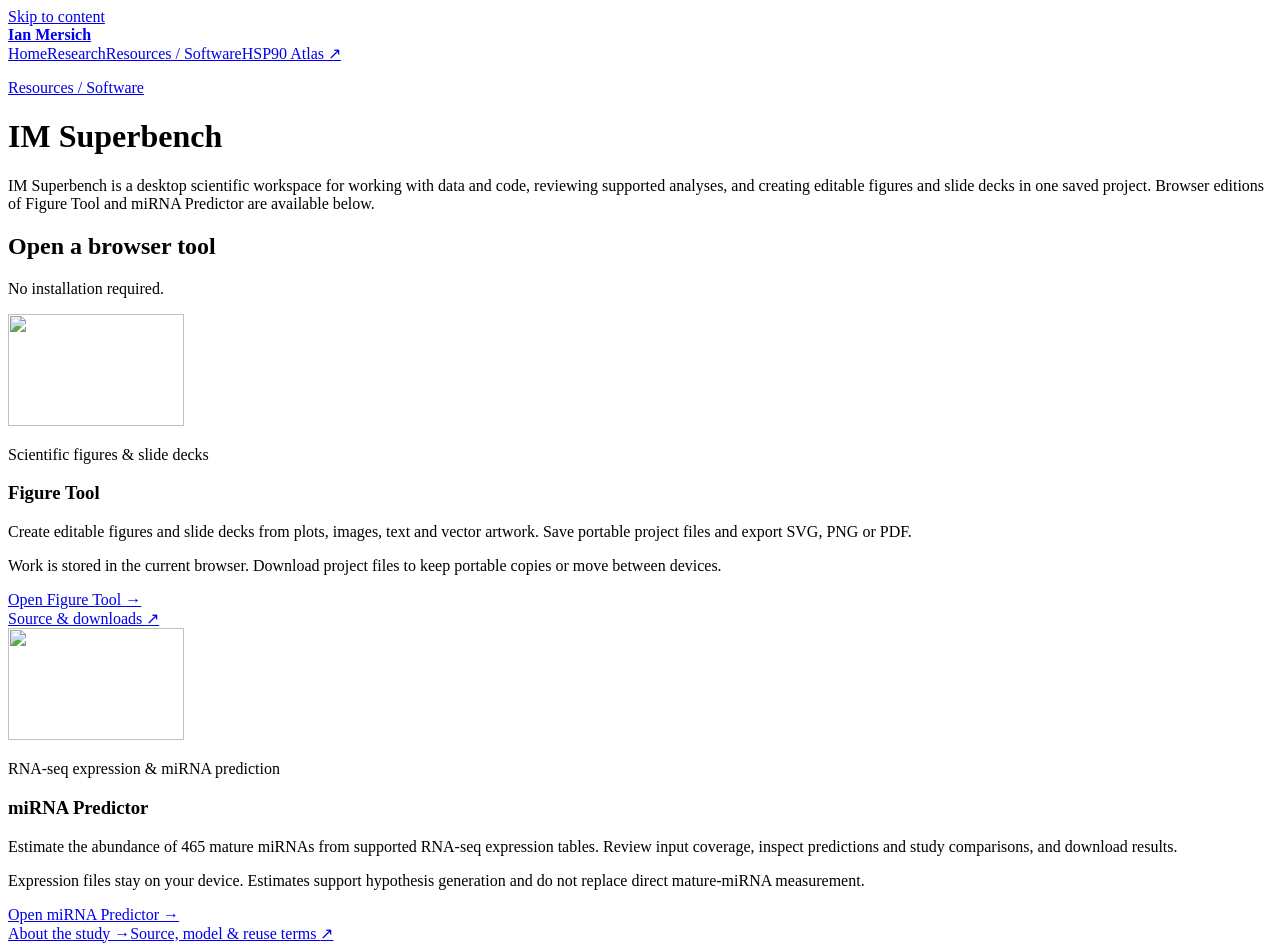
==== pages/superbench/index.html @ b1b7c520 "Publish reviewed Figure Tool beta.23 website release" ====
<!doctype html>
<html lang="en">
<head>
  <meta charset="utf-8">
  <meta name="viewport" content="width=device-width, initial-scale=1">
  <meta name="description" content="IM Superbench scientific tools, including Figure Tool and miRNA Predictor browser editions.">
  <title>IM Superbench · Ian Mersich</title>
  <link rel="icon" href="/assets/favicon.svg" type="image/svg+xml">
  <link rel="stylesheet" href="/assets/preview.css">
  <link rel="stylesheet" href="/assets/personal-theme.css?v=20261031-research-layout">
  <link rel="stylesheet" href="/assets/superbench.css?v=20261015">
</head>
<body class="superbench-overview" data-preview-page="superbench-overview">
  <a class="skip-link" href="#main">Skip to content</a>
  <header class="site-header"><div class="site-header__inner"><a class="wordmark" href="/" aria-label="Ian Mersich home"><span class="wordmark__text"><strong>Ian Mersich</strong></span></a><nav class="primary-nav" aria-label="Primary navigation"><a href="/">Home</a><a href="/research.html">Research</a><a aria-current="location" href="/software.html">Resources / Software</a><a href="https://ian-mersich.github.io/hsp90-atlas-site/">HSP90 Atlas <span aria-hidden="true">↗</span></a></nav></div></header>
  <main id="main" class="resource-main shell">
    <header class="resource-heading">
      <p class="kicker"><a href="/software.html">Resources / Software</a></p>
      <h1>IM Superbench</h1>
      <p>IM Superbench is a desktop scientific workspace for working with data and code, reviewing supported analyses, and creating editable figures and slide decks in one saved project. Browser editions of Figure Tool and miRNA Predictor are available below.</p>
    </header>

    <section id="browser-tools" class="browser-tools-section" aria-labelledby="browser-tools-title">
      <div class="browser-tools-heading"><h2 id="browser-tools-title">Open a browser tool</h2><p>No installation required.</p></div>
      <div class="browser-tools-grid">
        <article class="browser-tool" aria-labelledby="figure-tool-title">
          <div class="browser-tool__heading"><img class="browser-tool__illustration" src="/assets/superbench/figure-tool.svg" width="176" height="112" alt=""><div><p class="browser-tool__category">Scientific figures &amp; slide decks</p><h3 id="figure-tool-title">Figure Tool</h3></div></div>
          <div class="browser-tool__copy">
            <p>Create editable figures and slide decks from plots, images, text and vector artwork. Save portable project files and export SVG, PNG or PDF.</p>
            <p class="browser-tool__note">Work is stored in the current browser. Download project files to keep portable copies or move between devices.</p>
          </div>
          <div class="browser-tool__actions"><a class="tool-open" href="/superbench/figure_tool/">Open Figure Tool <span aria-hidden="true">→</span></a><div class="browser-tool__secondary"><a href="https://github.com/ian-mersich/superbench-figure-tool/releases/tag/v1.0.0-beta.23">Source &amp; downloads <span aria-hidden="true">↗</span></a></div></div>
        </article>
        <article class="browser-tool" aria-labelledby="mirna-tool-title">
          <div class="browser-tool__heading"><img class="browser-tool__illustration" src="/assets/superbench/mirna-predictor.svg" width="176" height="112" alt=""><div><p class="browser-tool__category">RNA-seq expression &amp; miRNA prediction</p><h3 id="mirna-tool-title">miRNA Predictor</h3></div></div>
          <div class="browser-tool__copy">
            <p>Estimate the abundance of 465 mature miRNAs from supported RNA-seq expression tables. Review input coverage, inspect predictions and study comparisons, and download results.</p>
            <p class="browser-tool__note">Expression files stay on your device. Estimates support hypothesis generation and do not replace direct mature-miRNA measurement.</p>
          </div>
          <div class="browser-tool__actions"><a class="tool-open" href="/superbench/mirna/">Open miRNA Predictor <span aria-hidden="true">→</span></a><div class="browser-tool__secondary"><a href="/research.html#rna-to-mirna-study">About the study <span aria-hidden="true">→</span></a><a href="https://github.com/ian-mersich/ian-mersich.github.io/releases/tag/mirna-predictor-v1.0.2">Source, model &amp; reuse terms <span aria-hidden="true">↗</span></a></div></div>
        </article>
      </div>
    </section>

  </main>
</body>
</html>
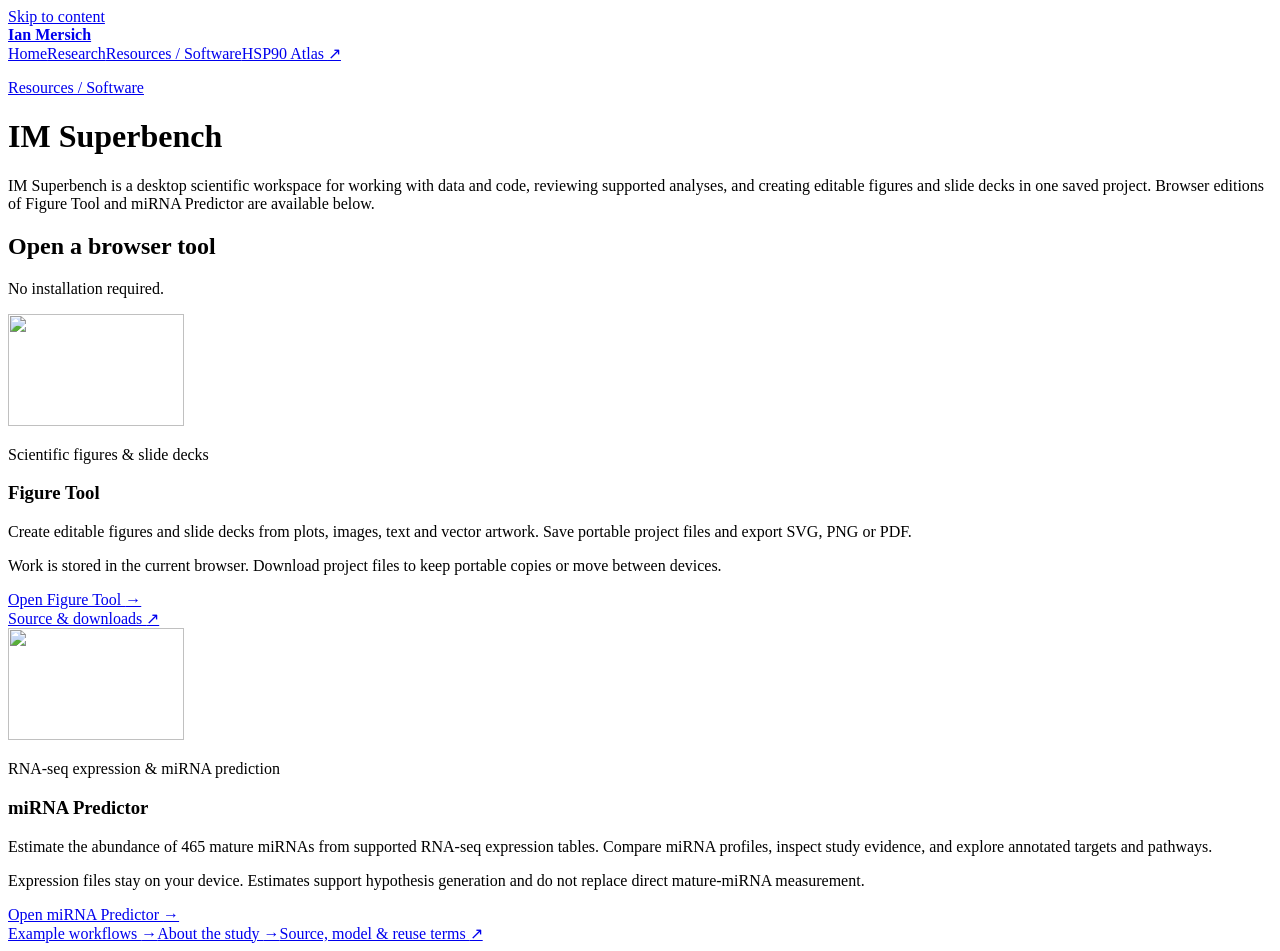
==== commit 53ca9fbd: "Publish the miRNA analysis workspace" ====
--- a/pages/superbench/index.html
+++ b/pages/superbench/index.html
@@ -29,15 +29,15 @@
             <p>Create editable figures and slide decks from plots, images, text and vector artwork. Save portable project files and export SVG, PNG or PDF.</p>
             <p class="browser-tool__note">Work is stored in the current browser. Download project files to keep portable copies or move between devices.</p>
           </div>
-          <div class="browser-tool__actions"><a class="tool-open" href="/superbench/figure_tool/">Open Figure Tool <span aria-hidden="true">→</span></a><div class="browser-tool__secondary"><a href="https://github.com/ian-mersich/superbench-figure-tool/releases/tag/v1.0.0-beta.23">Source &amp; downloads <span aria-hidden="true">↗</span></a></div></div>
+          <div class="browser-tool__actions"><a class="tool-open" href="/superbench/figure_tool/">Open Figure Tool <span aria-hidden="true">→</span></a><div class="browser-tool__secondary"><a href="https://github.com/ian-mersich/superbench-figure-tool/releases/tag/v1.0.0-beta.30">Source &amp; downloads <span aria-hidden="true">↗</span></a></div></div>
         </article>
         <article class="browser-tool" aria-labelledby="mirna-tool-title">
           <div class="browser-tool__heading"><img class="browser-tool__illustration" src="/assets/superbench/mirna-predictor.svg" width="176" height="112" alt=""><div><p class="browser-tool__category">RNA-seq expression &amp; miRNA prediction</p><h3 id="mirna-tool-title">miRNA Predictor</h3></div></div>
           <div class="browser-tool__copy">
-            <p>Estimate the abundance of 465 mature miRNAs from supported RNA-seq expression tables. Review input coverage, inspect predictions and study comparisons, and download results.</p>
+            <p>Estimate the abundance of 465 mature miRNAs from supported RNA-seq expression tables. Compare miRNA profiles, inspect study evidence, and explore annotated targets and pathways.</p>
             <p class="browser-tool__note">Expression files stay on your device. Estimates support hypothesis generation and do not replace direct mature-miRNA measurement.</p>
           </div>
-          <div class="browser-tool__actions"><a class="tool-open" href="/superbench/mirna/">Open miRNA Predictor <span aria-hidden="true">→</span></a><div class="browser-tool__secondary"><a href="/research.html#rna-to-mirna-study">About the study <span aria-hidden="true">→</span></a><a href="https://github.com/ian-mersich/ian-mersich.github.io/releases/tag/mirna-predictor-v1.0.2">Source, model &amp; reuse terms <span aria-hidden="true">↗</span></a></div></div>
+          <div class="browser-tool__actions"><a class="tool-open" href="/superbench/mirna/">Open miRNA Predictor <span aria-hidden="true">→</span></a><div class="browser-tool__secondary"><a href="/superbench/mirna/walkthrough/">Example workflows <span aria-hidden="true">→</span></a><a href="/research.html#rna-to-mirna-study">About the study <span aria-hidden="true">→</span></a><a href="https://github.com/ian-mersich/ian-mersich.github.io/releases/tag/mirna-predictor-v1.1.0">Source, model &amp; reuse terms <span aria-hidden="true">↗</span></a></div></div>
         </article>
       </div>
     </section>
